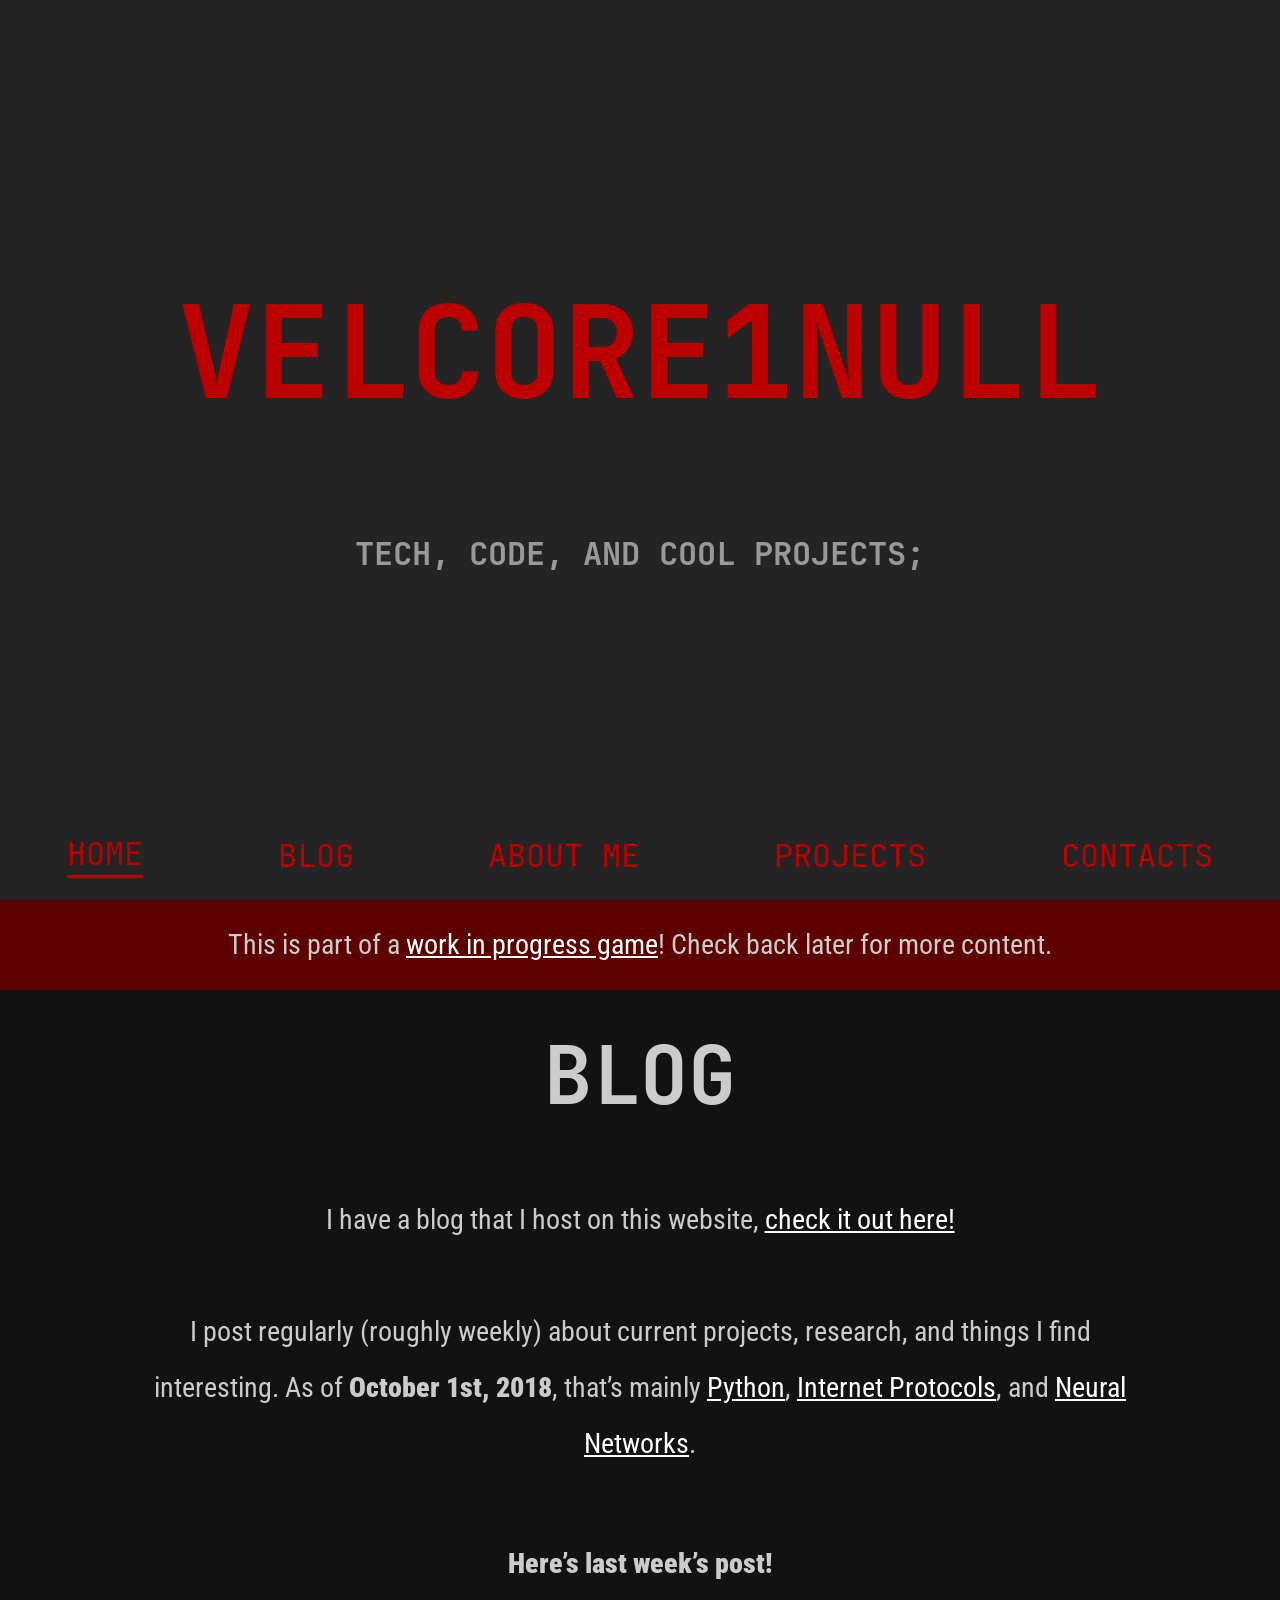
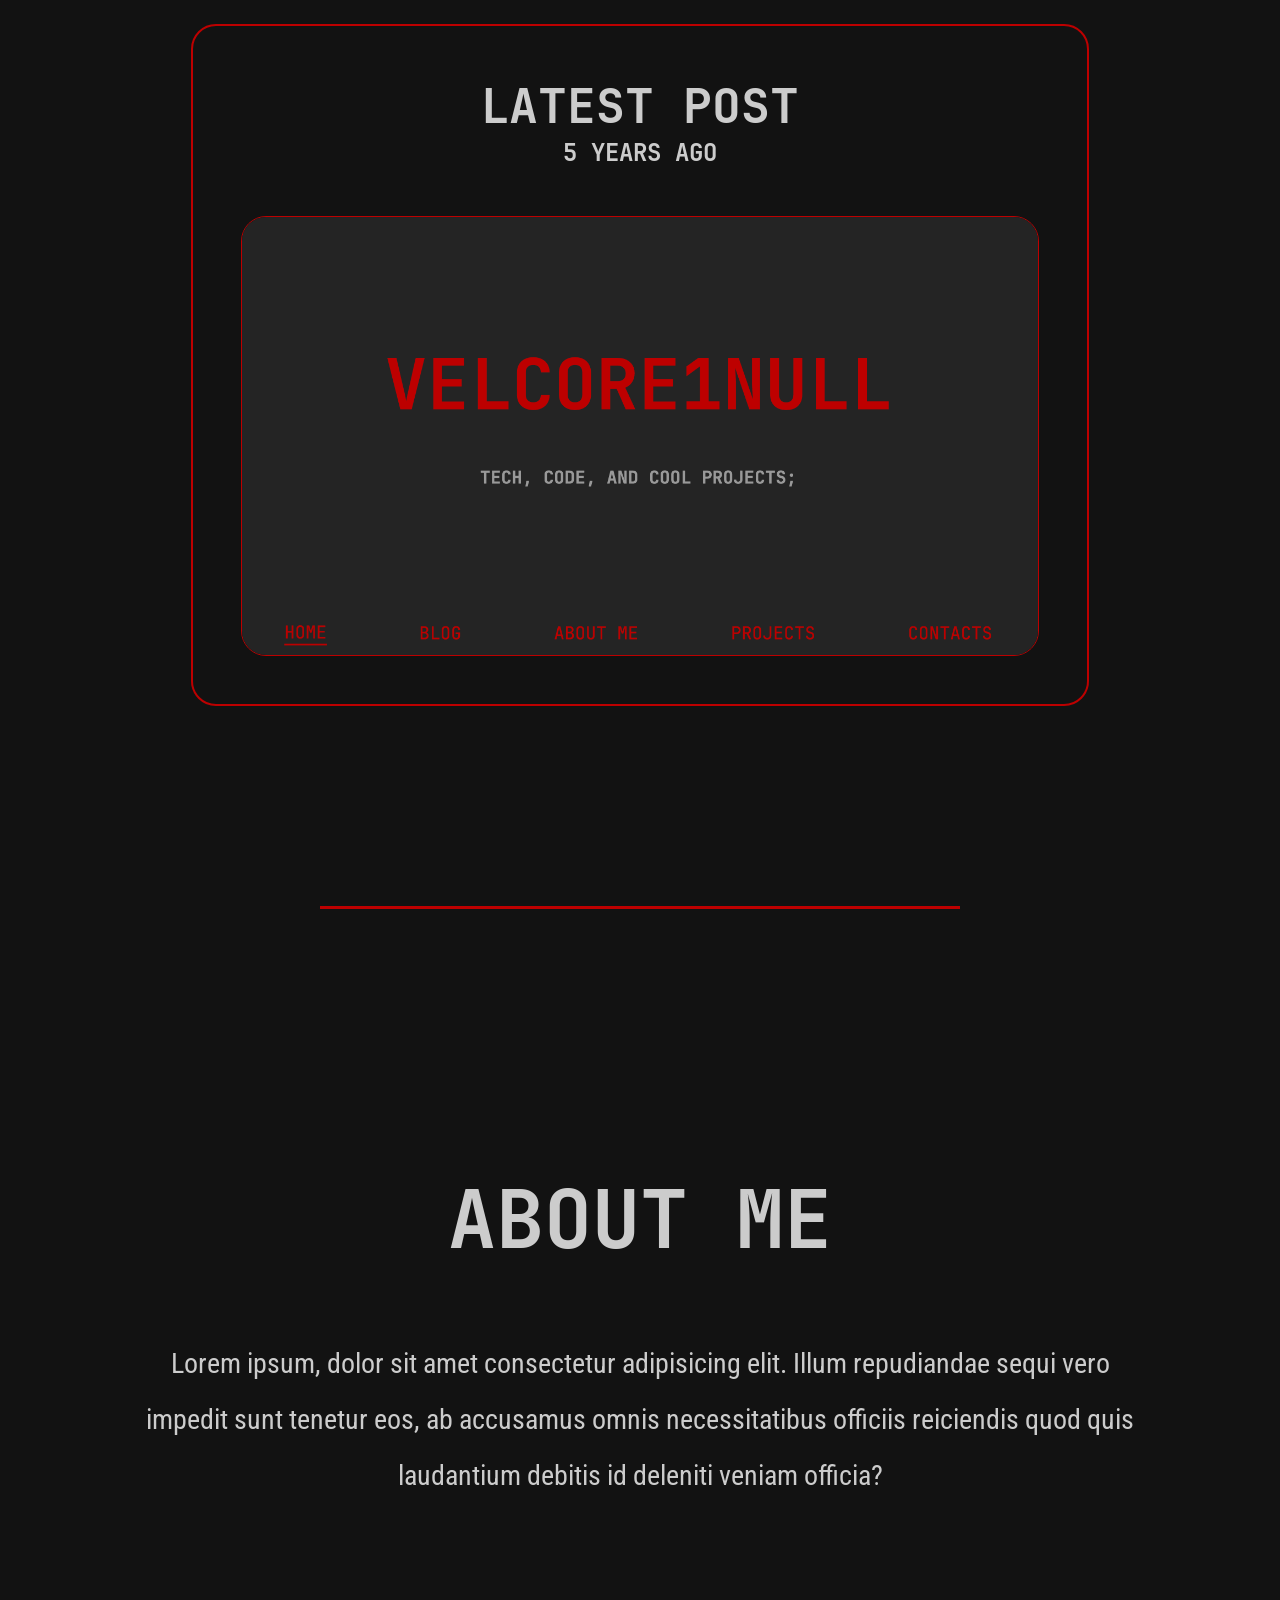
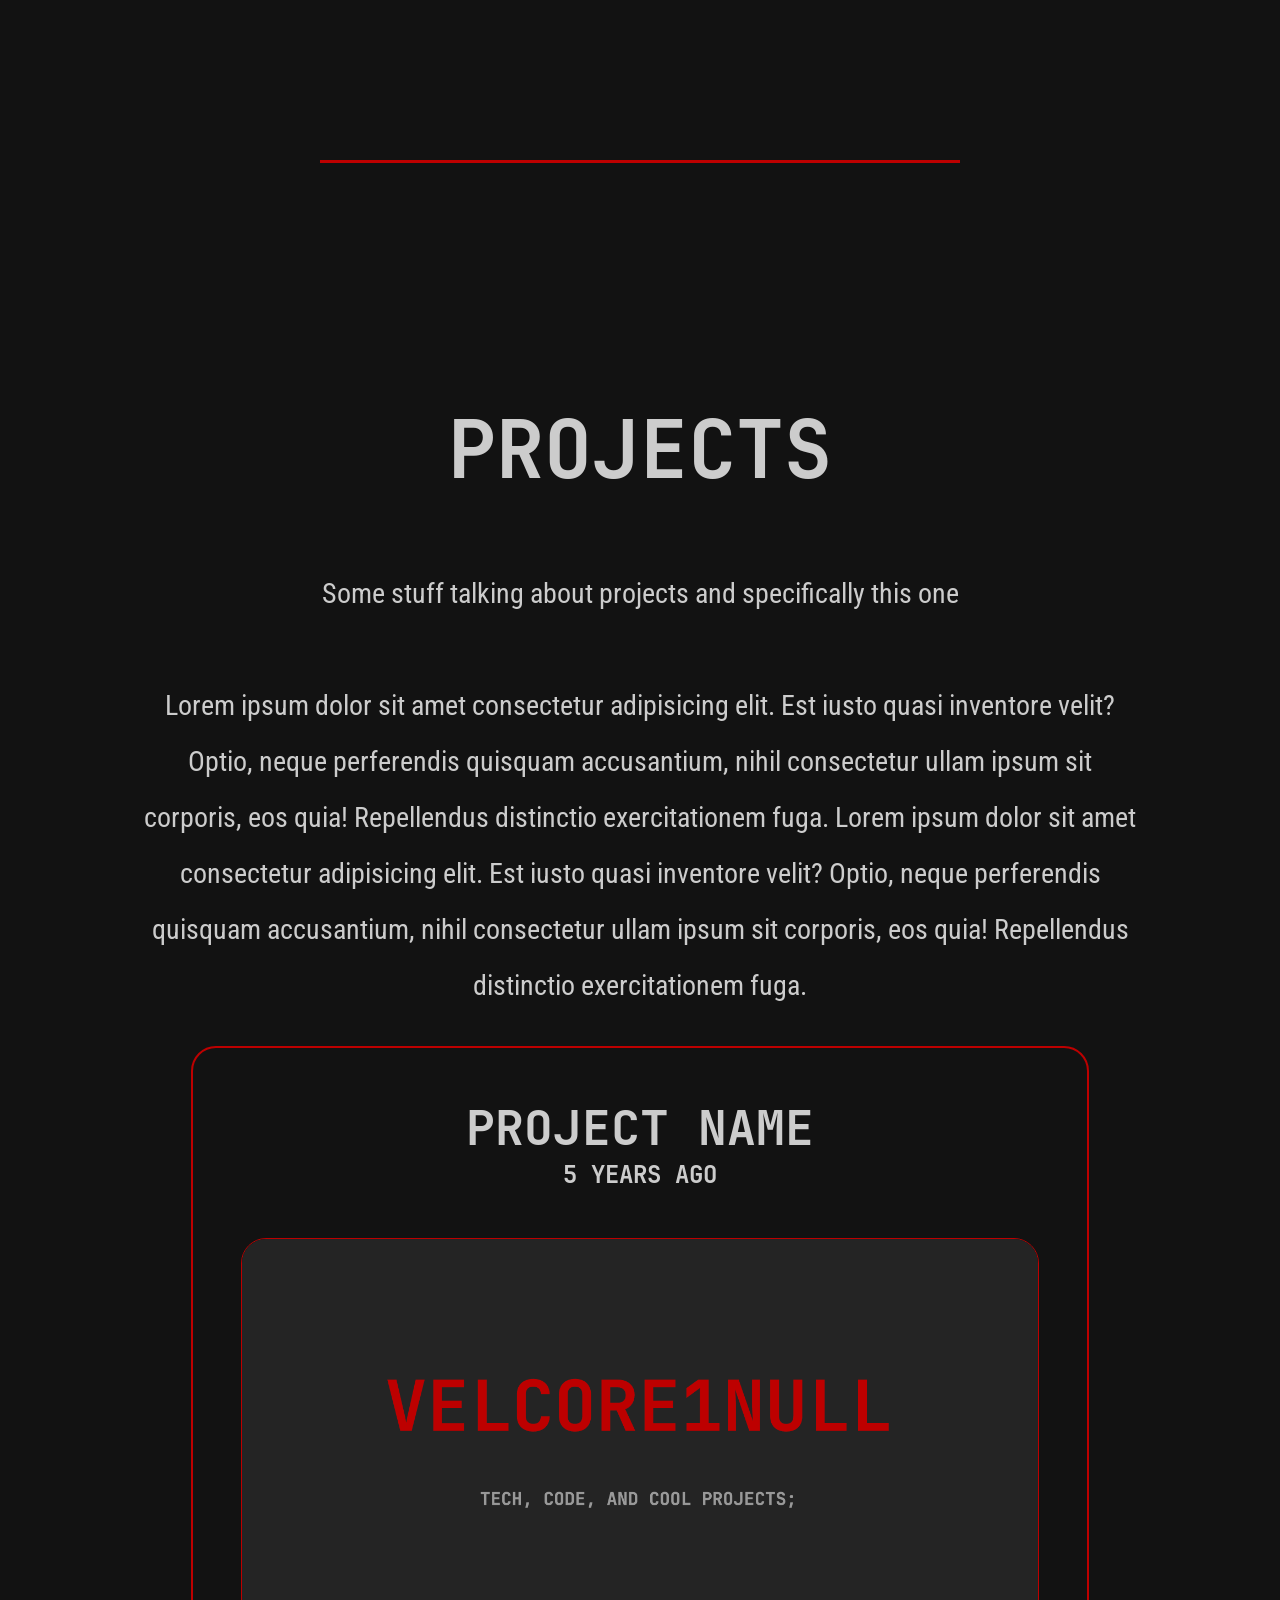
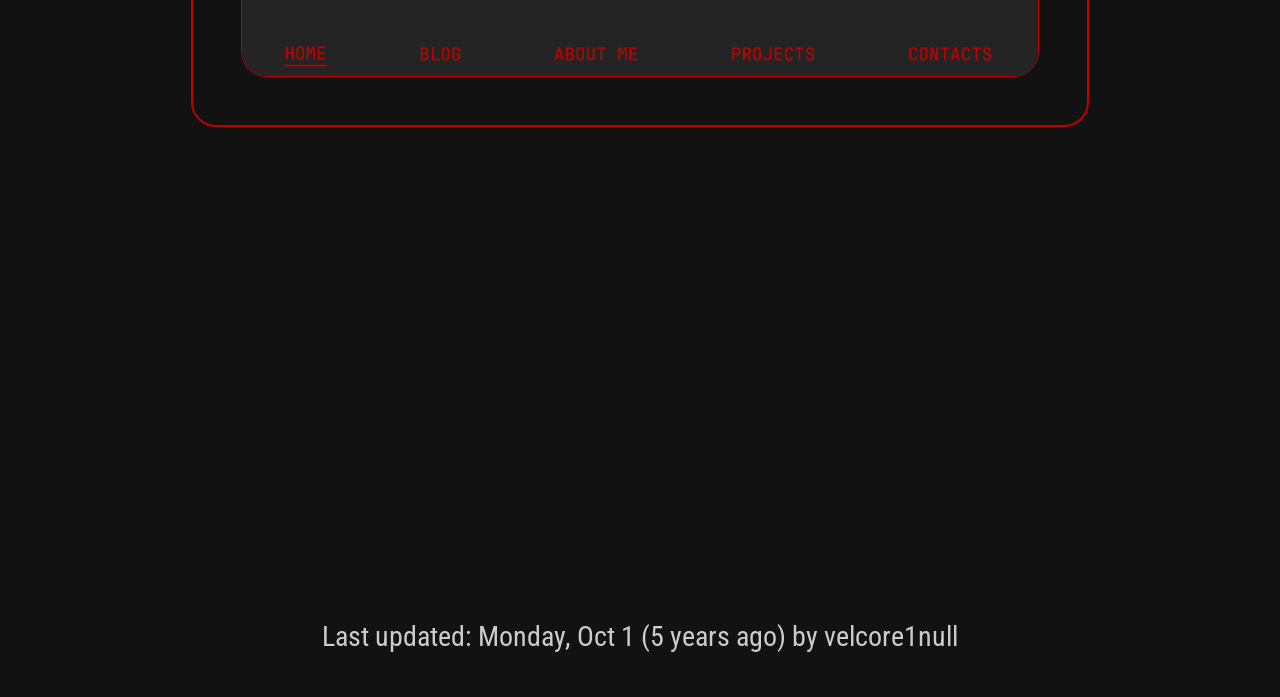
==== index.html @ 42298ea2 "Initial commit" ====
<html lang="en">
<head>
    <meta charset="UTF-8">
    <meta name="viewport" content="width=device-width, initial-scale=1.0">
    <link rel="stylesheet" href="style.css">
    <title>VELCORE1NULL</title>
</head>
<body>
    <header>
        <h1 id="title">velcore1null</h1>
        <h2 id="subtitle">Tech, Code, and Cool Projects;</h2>
    </header>
    <nav>
        <ul>
            <li data-is_selected><a href="">Home</a></li>
            <li><a href="">Blog</a></li>
            <li><a href="">About Me</a></li>
            <li><a href="">Projects</a></li>
            <li><a href="">Contacts</a></li>
        </ul>
    </nav>

    <div class="banner"><p>This is part of a <a href="https://stardance.hackclub.com/projects/7001">work in progress game</a>! Check back later for more content.</p></div>

    <main>
        <section id="blog-snippet">
            <h1>Blog</h1>
            <p>
                I have a blog that I host on this website, <a href="">check it out here!</a>
                <br><br>I post regularly (roughly weekly) about current projects, research, and things I find interesting. As of <strong>October 1st, 2018</strong>, that’s mainly <a href="">Python</a>, <a href="">Internet Protocols</a>, and <a href="">Neural Networks</a>.
            </p>
            <p><strong>Here’s last week’s post!</strong></p>
            
            <div class="widget">
                <h2>Latest Post</h2>
                <h3>5 years ago</h3>
                <a href=""><img src="assets/images/latest_post.png" alt=""></a>
            </div>
        </section>

        <hr>

        <section id="about-snippet">
            <h1>About Me</h1>
            <p>
                Lorem ipsum, dolor sit amet consectetur adipisicing elit. Illum repudiandae sequi vero impedit sunt tenetur eos, ab accusamus omnis necessitatibus officiis reiciendis quod quis laudantium debitis id deleniti veniam officia?
            </p>
        </section>

        <hr>

        <section id="projects-snippet">
            <h1>Projects</h1>
            <p>
                Some stuff talking about projects and specifically this one
                <br><br>Lorem ipsum dolor sit amet consectetur adipisicing elit. Est iusto quasi inventore velit? Optio, neque perferendis quisquam accusantium, nihil consectetur ullam ipsum sit corporis, eos quia! Repellendus distinctio exercitationem fuga. Lorem ipsum dolor sit amet consectetur adipisicing elit. Est iusto quasi inventore velit? Optio, neque perferendis quisquam accusantium, nihil consectetur ullam ipsum sit corporis, eos quia! Repellendus distinctio exercitationem fuga.
            </p>
            
            <div class="widget">
                <h2>Project name</h2>
                <h3>5 years ago</h3>
                <a href=""><img src="assets/images/latest_post.png" alt=""></a>
            </div>
        </section>

    </main>

    <div class="spacer"></div>

    <footer>
        <p>Last updated: <span>Monday, Oct 1 (5 years ago)</span> by <span>velcore1null</span></p>
    </footer>
</body>
</html>
---- style.css ----
@font-face {
    font-display: swap;
    font-family: "JetBrains";
    font-style: normal;
    font-weight: 400;
    src: url("assets/fonts/JetBrainsMono-regular.woff2") format("woff2");
}
@font-face {
    font-display: swap;
    font-family: "JetBrains";
    font-style: normal;
    font-weight: 700;
    src: url("assets/fonts/JetBrainsMono-bold.woff2") format("woff2");
}
@font-face {
  font-display: swap;
  font-family: "Roboto Condensed";
  font-style: normal;
  font-weight: 400;
  src: url('assets/fonts/roboto-condensed-regular.woff2') format('woff2');
}
@font-face {
  font-display: swap;
  font-family: "Roboto Condensed";
  font-style: normal;
  font-weight: 900;
  src: url('assets/fonts/roboto-condensed-900.woff2') format('woff2');
}

body, html, * {
    margin: 0;
    padding: 0;
    box-sizing: border-box;
}

html {
    --bg-dark: hsl(0, 0%, 0%);
    --bg-normal: hsl(0, 0%, 7%);
    --bg-light: hsl(0, 0%, 14%);

    --text-dim: hsl(0, 0%, 60%);
    --text-normal: hsl(0, 0%, 80%);
    --text-bright: hsl(0, 0%, 100%);

    --accent-dark: hsl(0, 100%, 18%);
    --accent-normal: hsl(0, 100%, 37%);
    --accent-light: hsl(0, 73%, 64%);

    --font-normal: "Roboto Condensed", sans-serif;
    --font-title: "JetBrains", monospace;

    background: var(--bg-light);
}

body {
    background-color: var(--bg-normal);

    color: var(--text-normal);

    font-family: var(--font-normal);
}



/* ---------------------- Header and Navbar ---------------------- */
header {
    width: 100%;
    height: 90vh;

    display: flex;
    justify-content: center;
    align-items: center;
    flex-direction: column;
    
    background-color: var(--bg-light);
}

header h1#title {
    width: 80%;

    font-family: var(--font-title);
    text-align: center;
    font-size: clamp(3rem, 10vw, 8rem);
    font-weight: 700;
    text-transform: uppercase;
    color: var(--accent-normal);

    margin-bottom: 2rem;
}

header h2#subtitle {
    width: 60%;

    font-family: var(--font-title);
    text-align: center;
    font-size: clamp(1em, 2.5vw, 2rem);
    text-transform: uppercase;
    color: var(--text-dim);
    
    margin-top: 2rem;
}


nav {
    width: 100%;
    height: 10vh;
    
    display: flex;
    justify-content: center;
    align-items: center;
    flex-direction: row;
    
    background-color: var(--bg-light);

    position: sticky;
    top: 0;
    z-index: 100;
}

nav ul {
    width: 100%;
    
    display: flex;
    justify-content: space-around;
    align-items: center;
    flex-direction: row;
    flex-grow: 100%;

    list-style-type: none;
}

nav ul li {
    /* TODO: Learn Flex to make the navbar dynamic */
}

nav ul li a {
    display: flex;
    flex-direction: column;
    justify-content: center;
    align-items: center;

    font-family: var(--font-title);
    font-size: 2em;
    font-weight: 400;
    color: var(--accent-normal);
    
    text-decoration: none;
    text-transform: uppercase;
}

nav ul li:hover a {
    font-weight: 700;
}

nav ul li[data-is_selected] a::after {
    content: "";
    display: block;

    width: 100%;
    height: 3px;
    background-color: var(--accent-normal);
}



/* ---------------------- General Main Content ---------------------- */
section {
    width: 100%;
    min-height: 50vh;

    padding: 7rem;
    padding-top: 0rem;
    padding-bottom: 0rem;

    display: flex;
    justify-content: center;
    align-items: center;
    flex-direction: column;
}

h1 {
    width: 100%;
    
    padding: 2rem;

    text-align: center;
    font-family: var(--font-title);
    font-size: 5rem;
    text-transform: uppercase;
}

p {
    width: 100%;
    
    padding: 2rem;
    
    text-align: center;
    font-family: var(--font-normal);
    color: var(--text-normal);
    font-size: 1.75rem;
    line-height: 2;
}

a {
    color: var(--text-bright);
}

hr {
    width: 100%;
    height: 20vh;
    border: none;

    margin: 7rem 0;

    display: flex;
    justify-content: center;
    align-items: center;
}

hr::after {
    content: "";
    display: block;

    width: 50%;
    height: 3px;

    background-color: var(--accent-normal);
}



/* ---------------------- Blog Widget ---------------------- */
.widget {
    width: 85%;
    min-height: 30vh;

    padding: 3rem;

    display: flex;
    justify-content: center;
    align-items: center;
    flex-direction: column;

    border: 2px solid var(--accent-normal);
    border-radius: 25px;
}

.widget h2 {
    width: 85%;

    text-align: center;
    font-family: var(--font-title);
    font-size: 3rem;
    text-transform: uppercase;
}

.widget h3 {
    width: 85%;

    text-align: center;
    font-family: var(--font-title);
    font-size: 1.5rem;
    text-transform: uppercase;
}

.widget img {
    width: 100%;

    margin-top: 3rem;
    
    border: 1px solid var(--accent-normal);
    border-radius: 25px;

    transition: filter 0.2s ease-in-out;
}

.widget img:hover {
    filter: brightness(75%);
}






.spacer {
    height: 50vh;
}

.banner {
    width: 100%;
    height: 10vh;

    display: flex;
    align-items: center;
    justify-content: center;
    position: sticky;
    top: 90vh;

    background-color: var(--accent-dark);

    /* white-space: pre-wrap; */
    text-align: center;
    font-family: var(--text-normal);
    font-size: 2rem;

    z-index: 50;
}
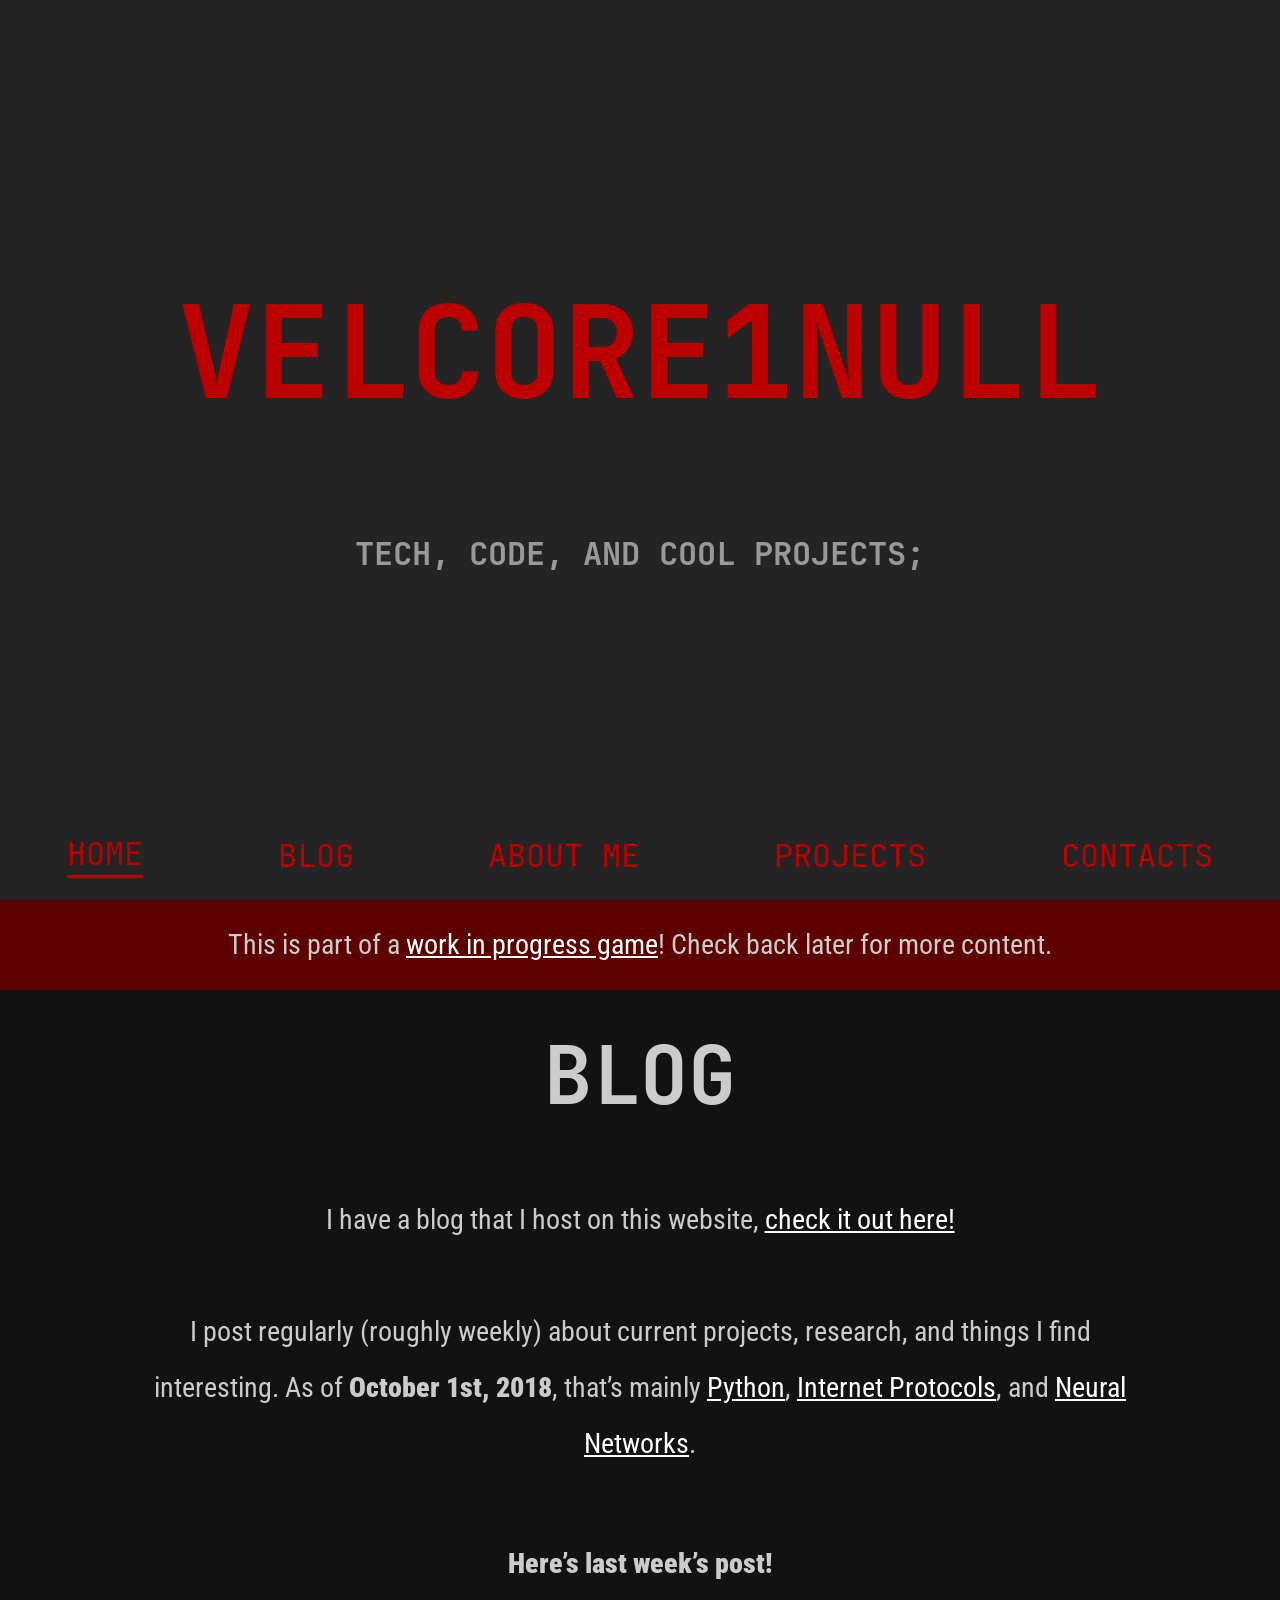
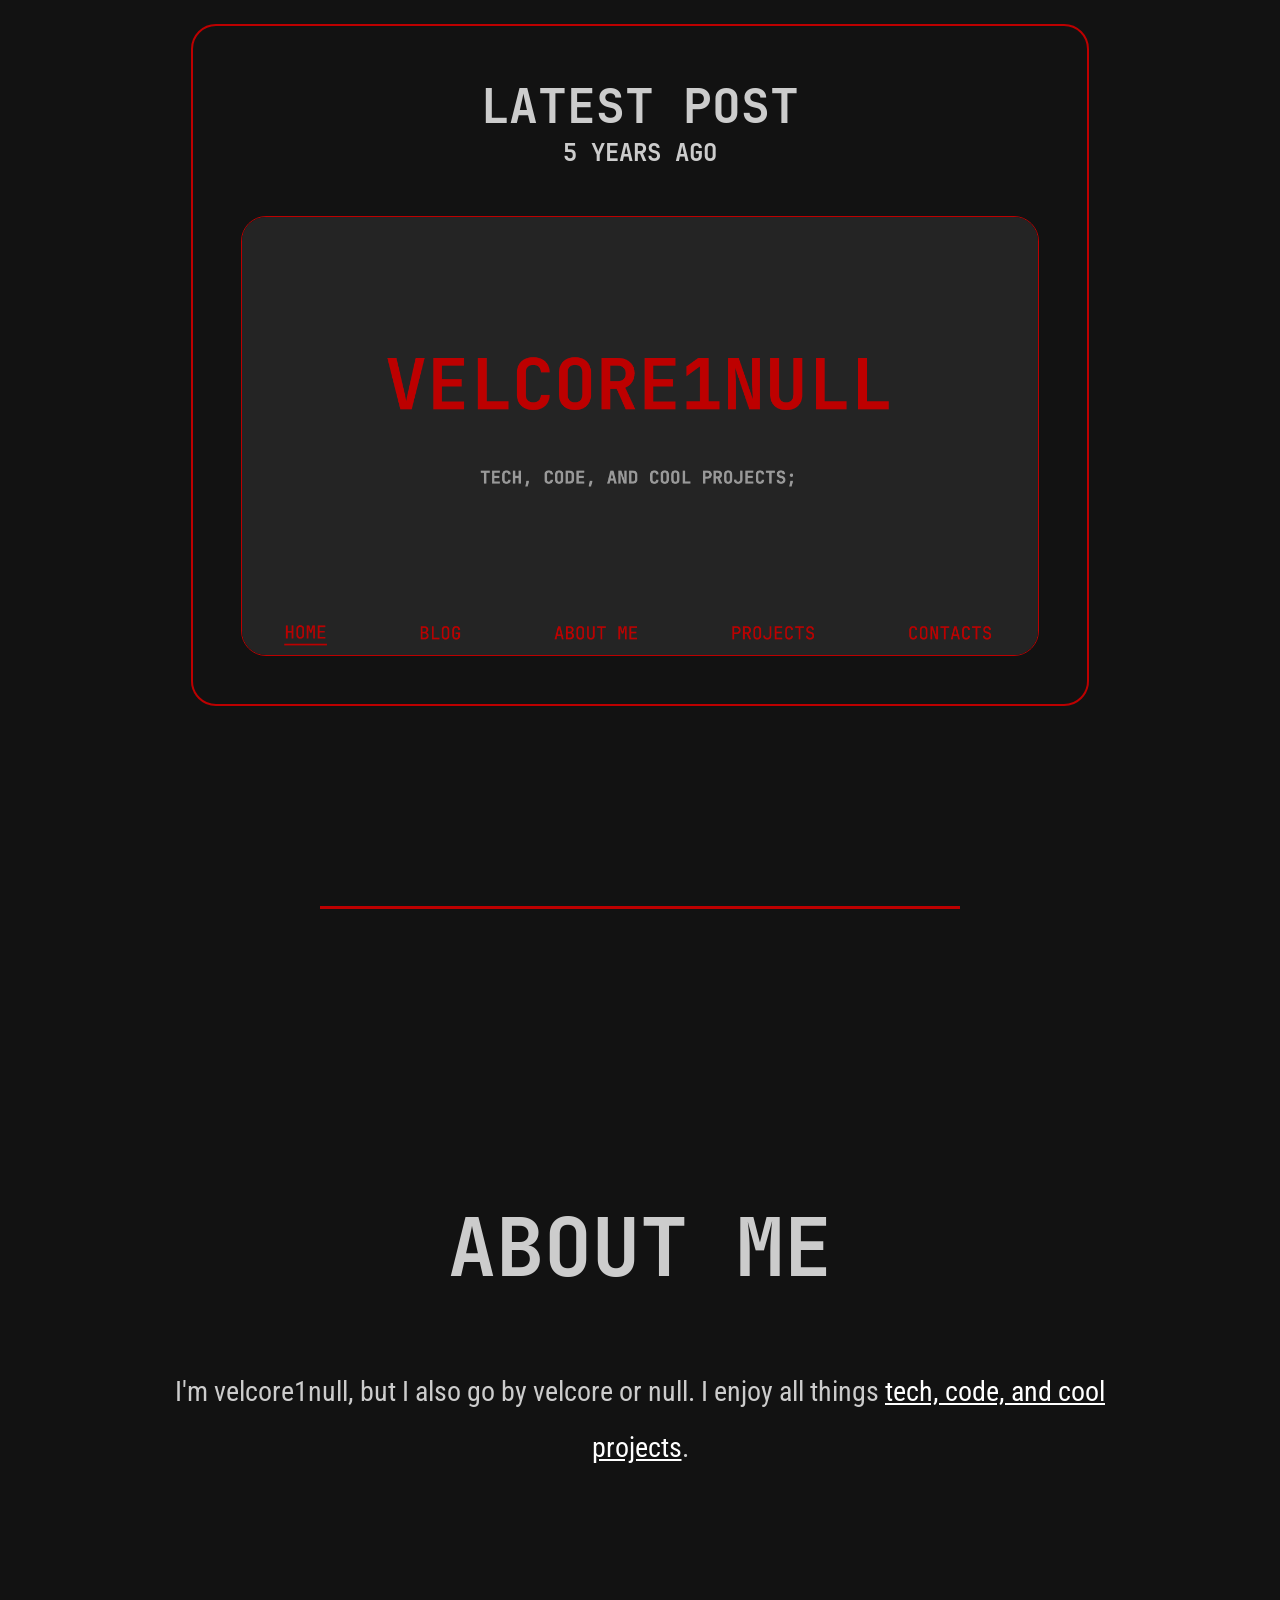
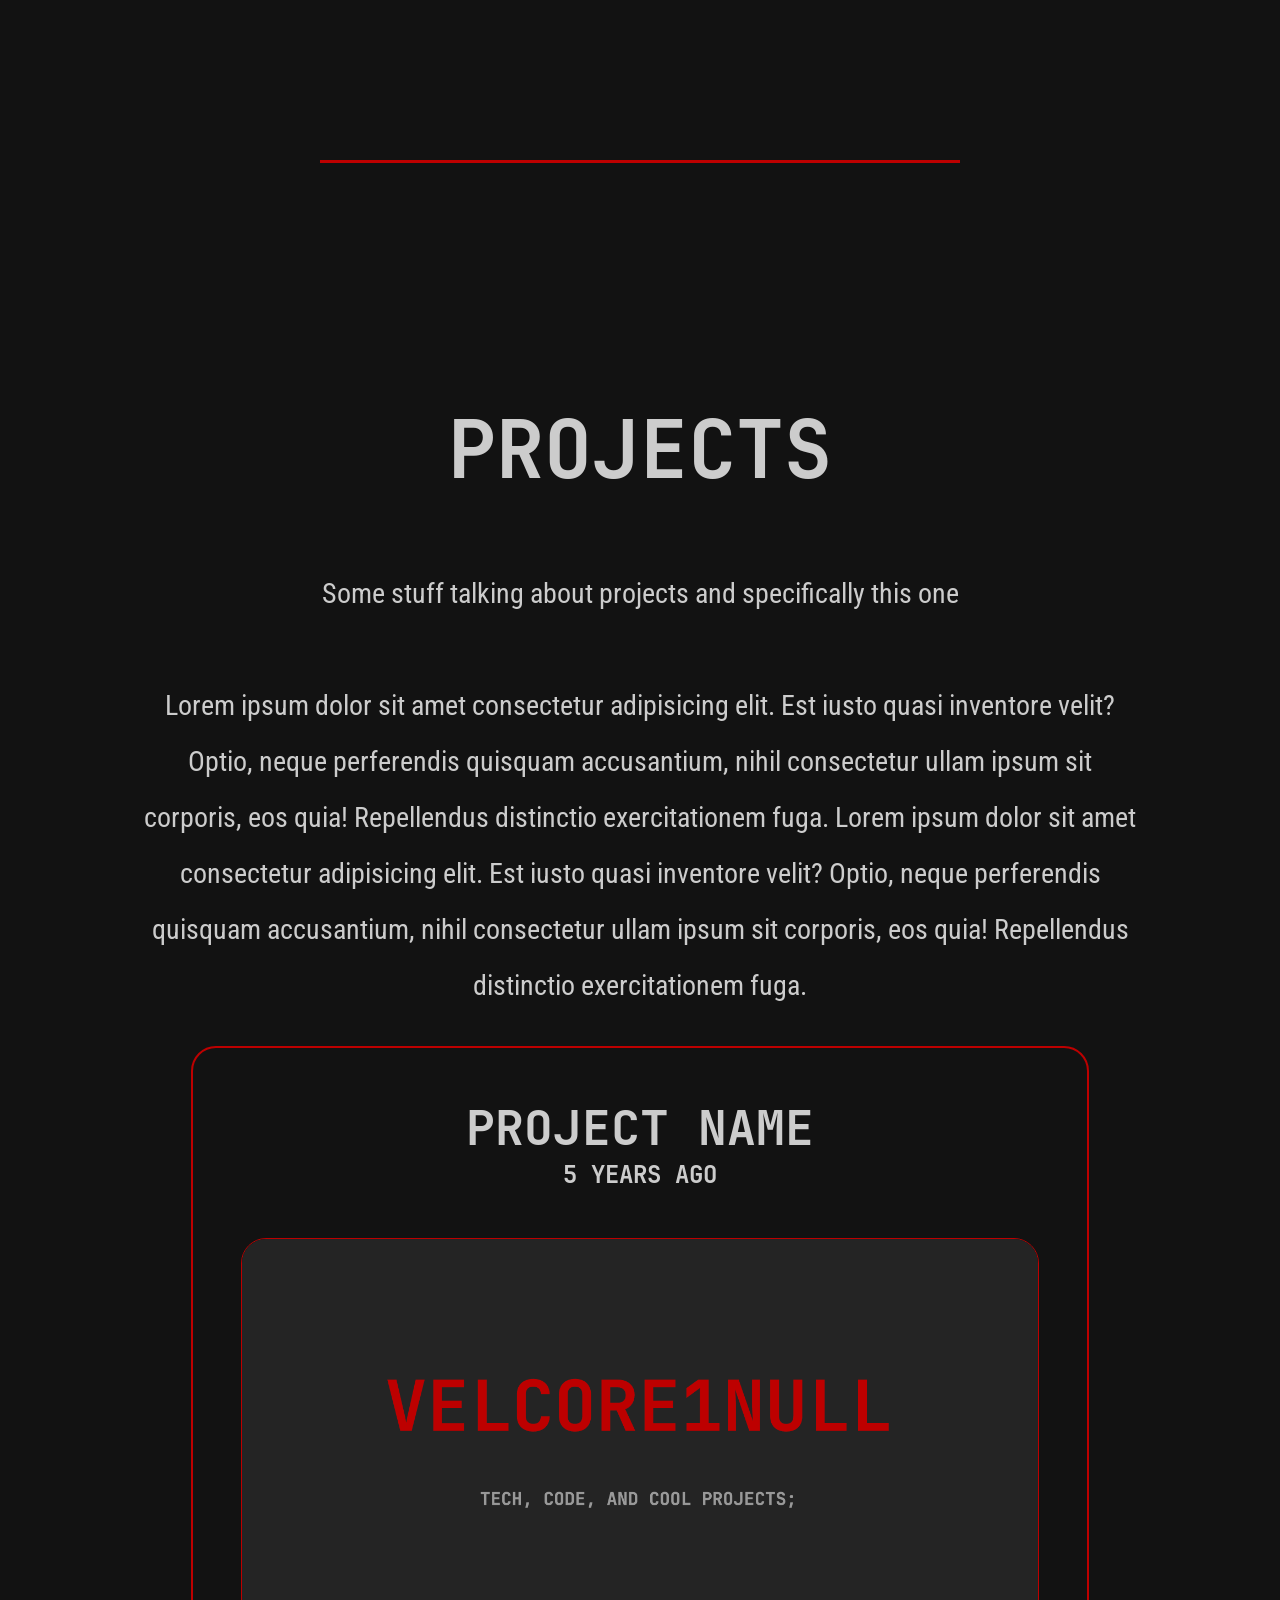
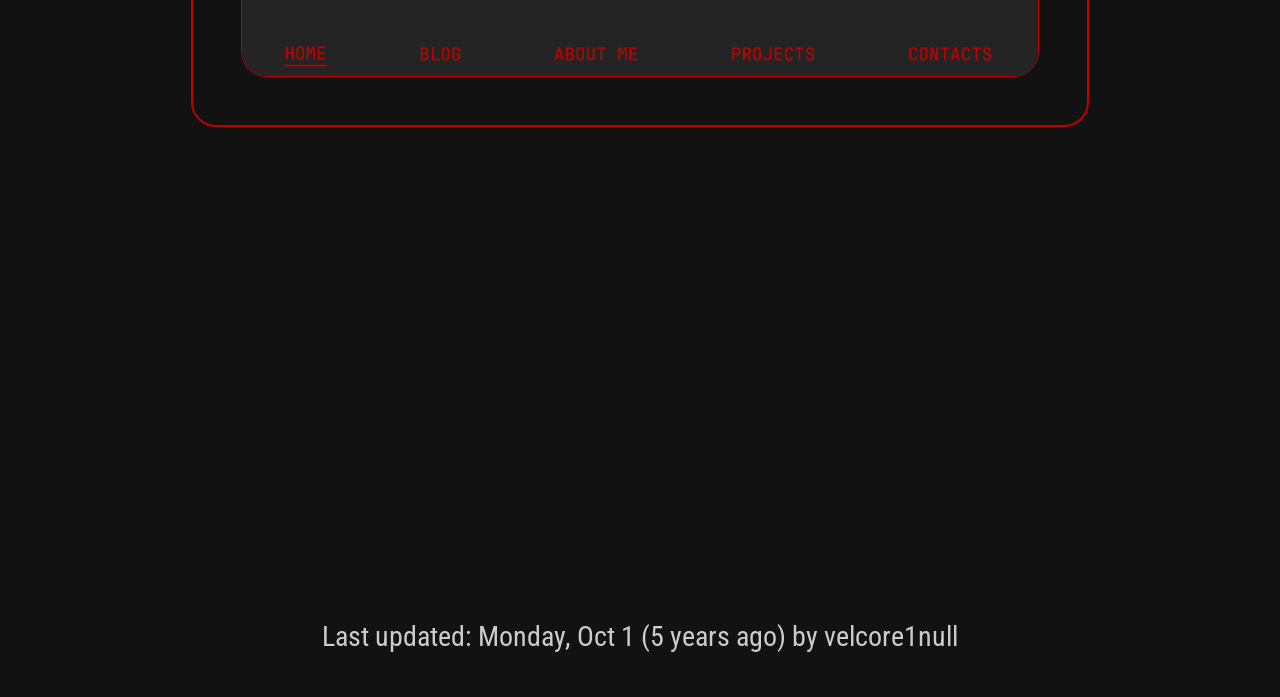
==== commit dbc9e4e8: "Readme (and favicon)" ====
--- a/index.html
+++ b/index.html
@@ -4,6 +4,7 @@
     <meta name="viewport" content="width=device-width, initial-scale=1.0">
     <link rel="stylesheet" href="style.css">
     <title>VELCORE1NULL</title>
+    <link rel="shortcut icon" href="assets/images/velcore1null_favicon.ico" type="image/x-icon">
 </head>
 <body>
     <header>
@@ -12,11 +13,11 @@
     </header>
     <nav>
         <ul>
-            <li data-is_selected><a href="">Home</a></li>
-            <li><a href="">Blog</a></li>
-            <li><a href="">About Me</a></li>
-            <li><a href="">Projects</a></li>
-            <li><a href="">Contacts</a></li>
+            <li data-is_selected><a href="PLACEHOLDER_HOME">Home</a></li>
+            <li><a href="PLACEHOLDER_BLOG">Blog</a></li>
+            <li><a href="PLACEHOLDER_ABOUT">About Me</a></li>
+            <li><a href="PLACEHOLDER_PROJECTS">Projects</a></li>
+            <li><a href="PLACEHOLDER_CONTACTS">Contacts</a></li>
         </ul>
     </nav>
 
@@ -26,15 +27,15 @@
         <section id="blog-snippet">
             <h1>Blog</h1>
             <p>
-                I have a blog that I host on this website, <a href="">check it out here!</a>
-                <br><br>I post regularly (roughly weekly) about current projects, research, and things I find interesting. As of <strong>October 1st, 2018</strong>, that’s mainly <a href="">Python</a>, <a href="">Internet Protocols</a>, and <a href="">Neural Networks</a>.
+                I have a blog that I host on this website, <a href="PLACEHOLDER_BLOG">check it out here!</a>
+                <br><br>I post regularly (roughly weekly) about current projects, research, and things I find interesting. As of <strong>October 1st, 2018</strong>, that’s mainly <a href="PLACEHOLDER_BLOG_PYTHON">Python</a>, <a href="PLACEHOLDER_BLOG_INTERNET">Internet Protocols</a>, and <a href="PLACEHOLDER_BLOG_NN">Neural Networks</a>.
             </p>
             <p><strong>Here’s last week’s post!</strong></p>
             
             <div class="widget">
                 <h2>Latest Post</h2>
                 <h3>5 years ago</h3>
-                <a href=""><img src="assets/images/latest_post.png" alt=""></a>
+                <a href="PLACEHOLDER_BLOG_LATEST"><img src="assets/images/latest_post.png" alt="PLACEHOLDER_BLOG_LATEST_TITLE"></a>
             </div>
         </section>
 
@@ -43,7 +44,7 @@
         <section id="about-snippet">
             <h1>About Me</h1>
             <p>
-                Lorem ipsum, dolor sit amet consectetur adipisicing elit. Illum repudiandae sequi vero impedit sunt tenetur eos, ab accusamus omnis necessitatibus officiis reiciendis quod quis laudantium debitis id deleniti veniam officia?
+                I'm velcore1null, but I also go by velcore or null. I enjoy all things <a href="PLACEHOLDER_BLOG">tech, code, and cool projects</a>. 
             </p>
         </section>
 
@@ -59,7 +60,7 @@
             <div class="widget">
                 <h2>Project name</h2>
                 <h3>5 years ago</h3>
-                <a href=""><img src="assets/images/latest_post.png" alt=""></a>
+                <a href="PLACEHOLDER_PROJECT"><img src="assets/images/latest_post.png" alt="PLACEHOLDER_PROJECT_NAME"></a>
             </div>
         </section>
 
